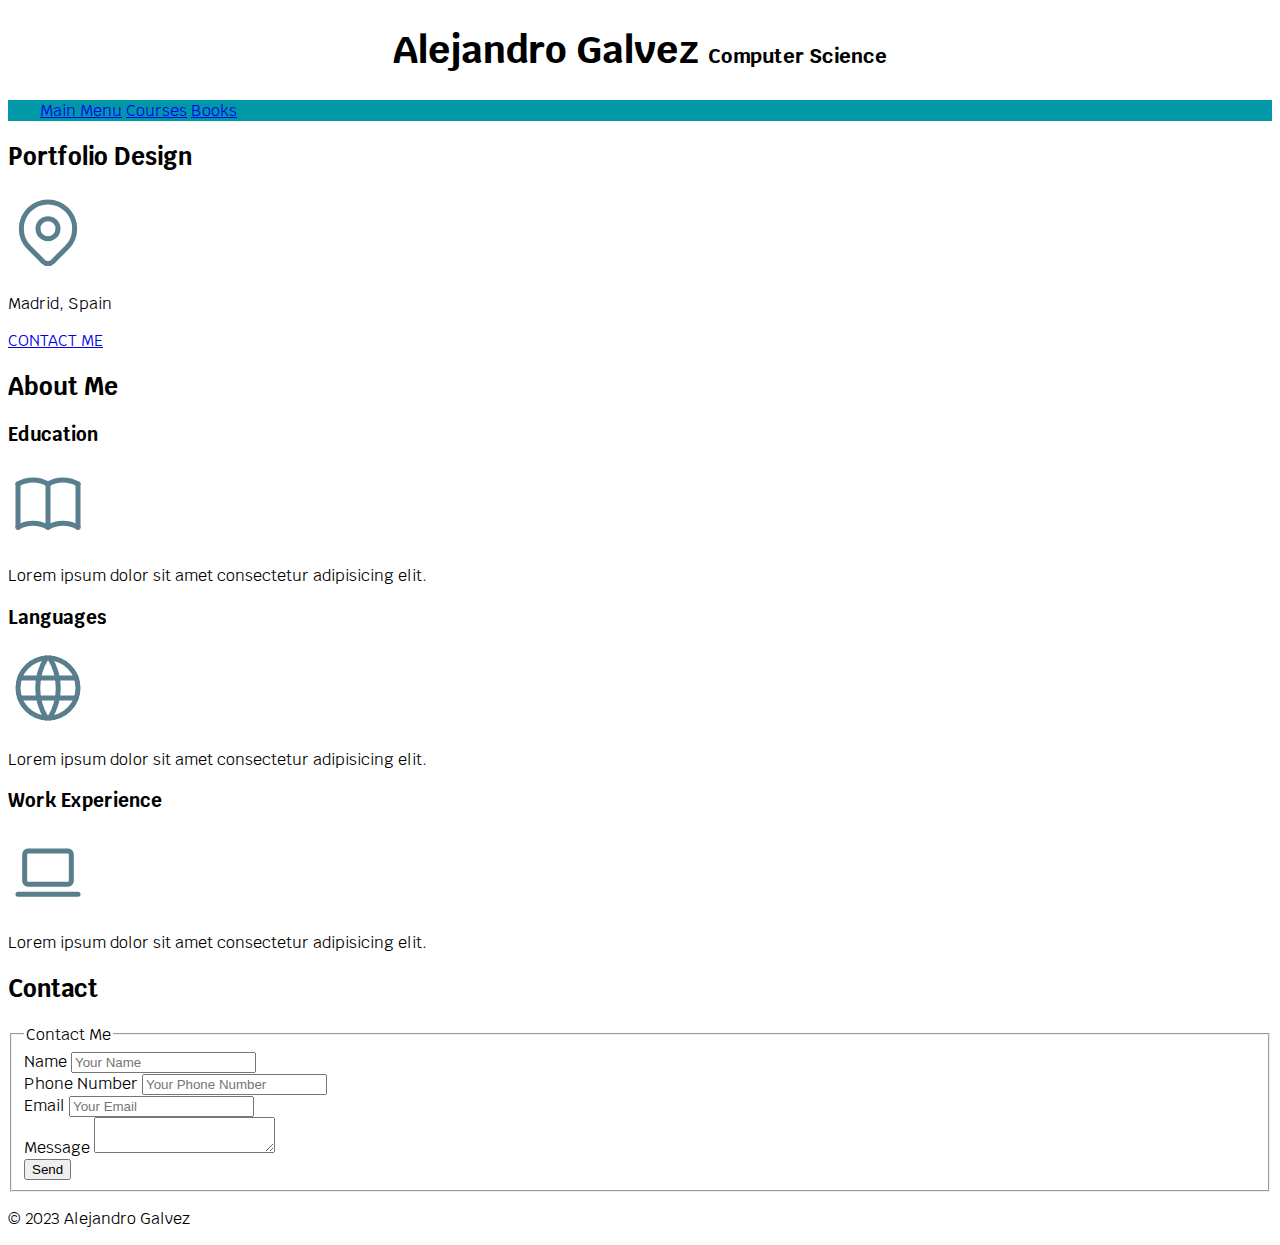
==== Freelancer/index.html @ a75926f3 "Adding more css" ====
<!DOCTYPE html>
<html lang="en">
<head>
    <meta charset="UTF-8">
    <meta http-equiv="X-UA-Compatible" content="IE=edge">
    <meta name="viewport" content="width=device-width, initial-scale=1.0">
    <title>Portfolio</title>
    <link rel = "preload" href="css/normalize.css" as="style">
    <link rel="stylesheet" href="css/normalize.css">
    <link href="https://fonts.googleapis.com/css2?family=Krub:wght@400;700&display=swap" rel="stylesheet"> 
    <link rel = "preload" href="css/style.css" as="style">
    <link rel="stylesheet" href="style.css">
</head>
<body>
    <header>
        <h1 class="title">Alejandro Galvez <span>Computer Science</span></h1>
    </header>

    <div class="nav-bg">
        <nav class="main-nav container">
            <a href="#">Main Menu</a>
            <a href="#">Courses</a>
            <a href="#">Books</a>
        </nav>
    </div>

    <section>
        <h2>Portfolio Design</h2>
        <p>
            <svg xmlns="http://www.w3.org/2000/svg" class="icon icon-tabler icon-tabler-map-pin" width="80" height="80" viewBox="0 0 24 24" stroke-width="1.5" stroke="#597e8d" fill="none" stroke-linecap="round" stroke-linejoin="round">
                <path stroke="none" d="M0 0h24v24H0z" fill="none"/>
                <circle cx="12" cy="11" r="3" />
                <path d="M17.657 16.657l-4.243 4.243a2 2 0 0 1 -2.827 0l-4.244 -4.243a8 8 0 1 1 11.314 0z" />
              </svg>
        </p>
        <p>Madrid, Spain</p>

        <a href="#">CONTACT ME</a>
        
    </section>
    
    <main>
        <h2 class="title2">About Me</h2>
        
        <section>
            <h3>Education</h3>
            <svg xmlns="http://www.w3.org/2000/svg" class="icon icon-tabler icon-tabler-book" width="80" height="80" viewBox="0 0 24 24" stroke-width="1.5" stroke="#597e8d" fill="none" stroke-linecap="round" stroke-linejoin="round">
                <path stroke="none" d="M0 0h24v24H0z" fill="none"/>
                <path d="M3 19a9 9 0 0 1 9 0a9 9 0 0 1 9 0" />
                <path d="M3 6a9 9 0 0 1 9 0a9 9 0 0 1 9 0" />
                <line x1="3" y1="6" x2="3" y2="19" />
                <line x1="12" y1="6" x2="12" y2="19" />
                <line x1="21" y1="6" x2="21" y2="19" />
            </svg>
            <p>Lorem ipsum dolor sit amet consectetur adipisicing elit.</p>
        </section>

        <section>
            <h3>Languages</h3>
            <svg xmlns="http://www.w3.org/2000/svg" class="icon icon-tabler icon-tabler-world" width="80" height="80" viewBox="0 0 24 24" stroke-width="1.5" stroke="#597e8d" fill="none" stroke-linecap="round" stroke-linejoin="round">
                <path stroke="none" d="M0 0h24v24H0z" fill="none"/>
                <circle cx="12" cy="12" r="9" />
                <line x1="3.6" y1="9" x2="20.4" y2="9" />
                <line x1="3.6" y1="15" x2="20.4" y2="15" />
                <path d="M11.5 3a17 17 0 0 0 0 18" />
                <path d="M12.5 3a17 17 0 0 1 0 18" />
              </svg>
            <p>Lorem ipsum dolor sit amet consectetur adipisicing elit.</p>
        </section>

        <section>
            <h3>Work Experience</h3>
            <svg xmlns="http://www.w3.org/2000/svg" class="icon icon-tabler icon-tabler-device-laptop" width="80" height="80" viewBox="0 0 24 24" stroke-width="1.5" stroke="#597e8d" fill="none" stroke-linecap="round" stroke-linejoin="round">
                <path stroke="none" d="M0 0h24v24H0z" fill="none"/>
                <line x1="3" y1="19" x2="21" y2="19" />
                <rect x="5" y="6" width="14" height="10" rx="1" />
              </svg>
            <p>Lorem ipsum dolor sit amet consectetur adipisicing elit.</p>
        </section>
    </main>

    <section>
        <h2>Contact</h2>

        <form>
            <fieldset>
                <legend>Contact Me</legend>

                <div>
                    <label for="name">Name</label>
                    <input type="text" placeholder="Your Name">
                </div>
                
                <div>
                    <label for="phone">Phone Number</label>
                    <input type="tel" placeholder="Your Phone Number">
                </div>
                
                <div>
                    <label for="email">Email</label>
                    <input type="email" placeholder="Your Email">
                </div>

                <div>
                    <label for="message">Message</label>
                    <textarea name="message"></textarea>
                </div>
                
                <div>
                    <input type="submit" value="Send">
                </div>
                
            </fieldset>
        </form>
    </section>

    <footer>
        <p>© 2023 Alejandro Galvez</p>
    </footer>
    
</body>
</html>
---- Freelancer/style.css ----
:root {
    --white: #ffffff;
    --black: #212121;
    --primary: #FFC107;
    --secondary:#0097A7;
    --grey: #757575;


}

html{
    font-size: 62.5%;
}

body{
    font-size: 16px; /* 1rem = 10px */
    font-family: 'Krub', sans-serif;
}


.title {
    text-align: center;
    font-size: 3.8rem;
}

.title span {
    font-size: 2rem;
}

.container{
    width: 120rem;
    /*margin-top: 0;
    margin-right: auto;
    margin-bottom: 0;
    margin-left:auto;
    This is the same as both lines below

    margin: 0 auto 0 auto;*/
    margin: 0 auto;
}

.nav-bg{
    background-color: var(--secondary);
}


.main-nav{
    background-color: var(--secondary);

}
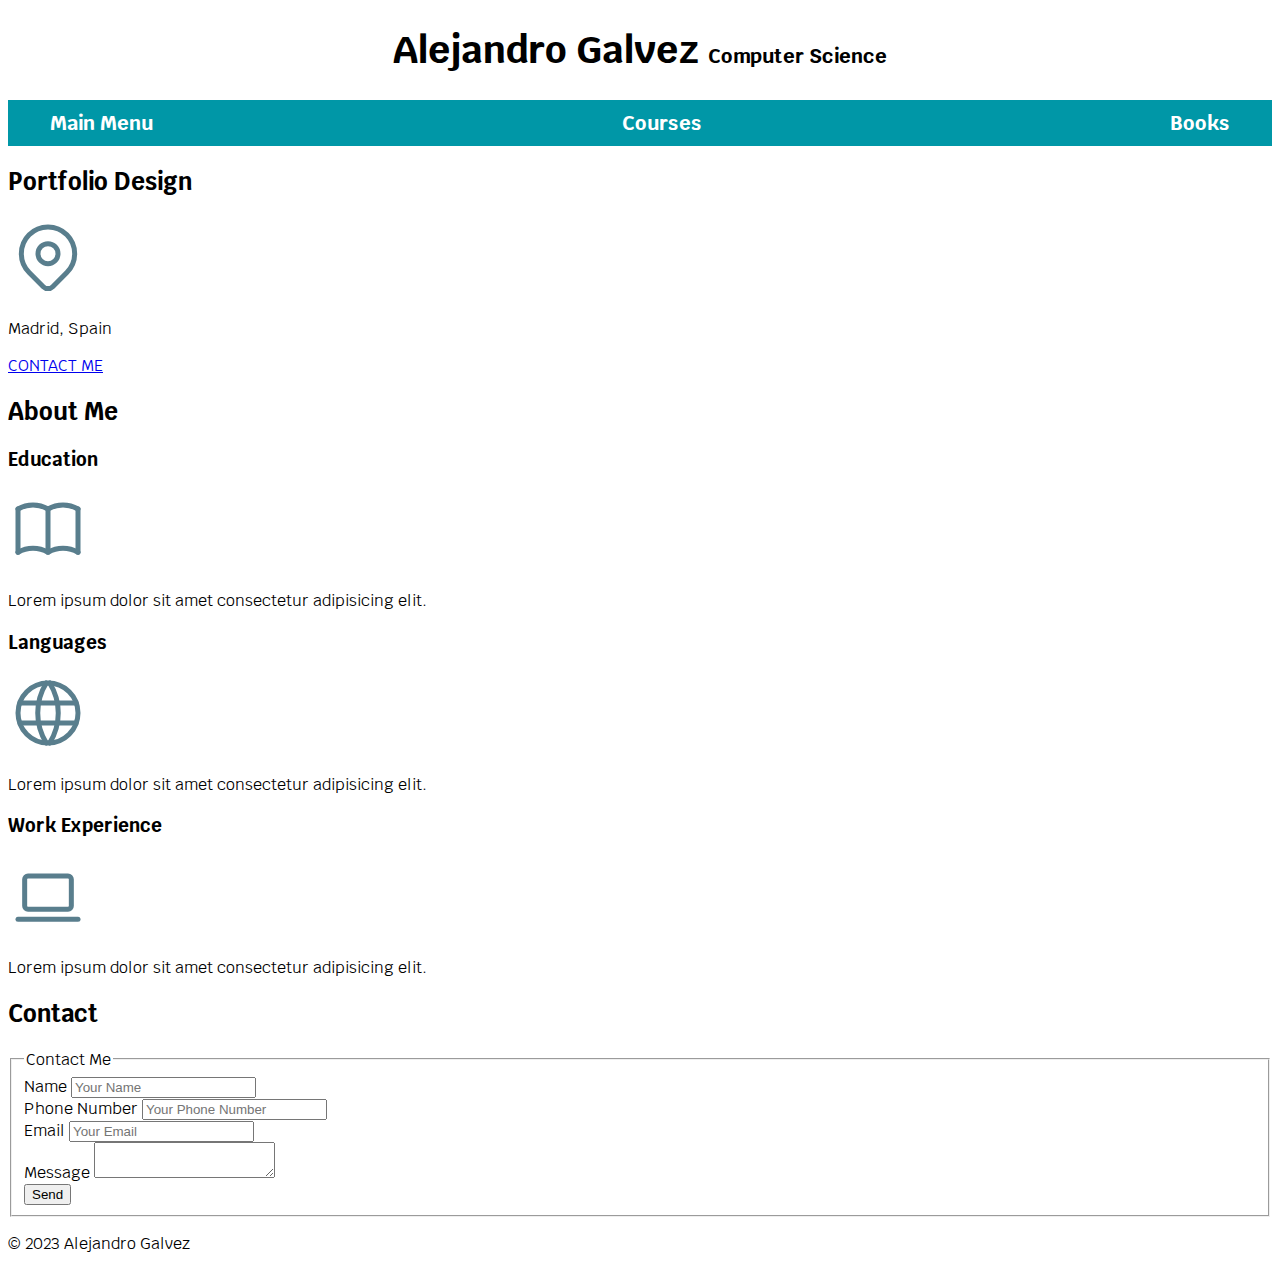
==== commit 42e8a506: "Finished nav bar" ====
--- a/Freelancer/index.html
+++ b/Freelancer/index.html
@@ -26,13 +26,11 @@
 
     <section>
         <h2>Portfolio Design</h2>
-        <p>
             <svg xmlns="http://www.w3.org/2000/svg" class="icon icon-tabler icon-tabler-map-pin" width="80" height="80" viewBox="0 0 24 24" stroke-width="1.5" stroke="#597e8d" fill="none" stroke-linecap="round" stroke-linejoin="round">
                 <path stroke="none" d="M0 0h24v24H0z" fill="none"/>
                 <circle cx="12" cy="11" r="3" />
                 <path d="M17.657 16.657l-4.243 4.243a2 2 0 0 1 -2.827 0l-4.244 -4.243a8 8 0 1 1 11.314 0z" />
               </svg>
-        </p>
         <p>Madrid, Spain</p>
 
         <a href="#">CONTACT ME</a>
--- a/Freelancer/style.css
+++ b/Freelancer/style.css
@@ -45,7 +45,21 @@
 
 
 .main-nav{
-    background-color: var(--secondary);
-
+    display: flex;
+    justify-content: space-between;
 }
 
+.main-nav a{
+    color:var(--white);
+    text-decoration:none;
+    font-size:2rem;
+    font-weight: 700;
+    padding: 1rem;
+}
+
+.main-nav a:hover{
+    color:var(--primary);
+}
+
+
+
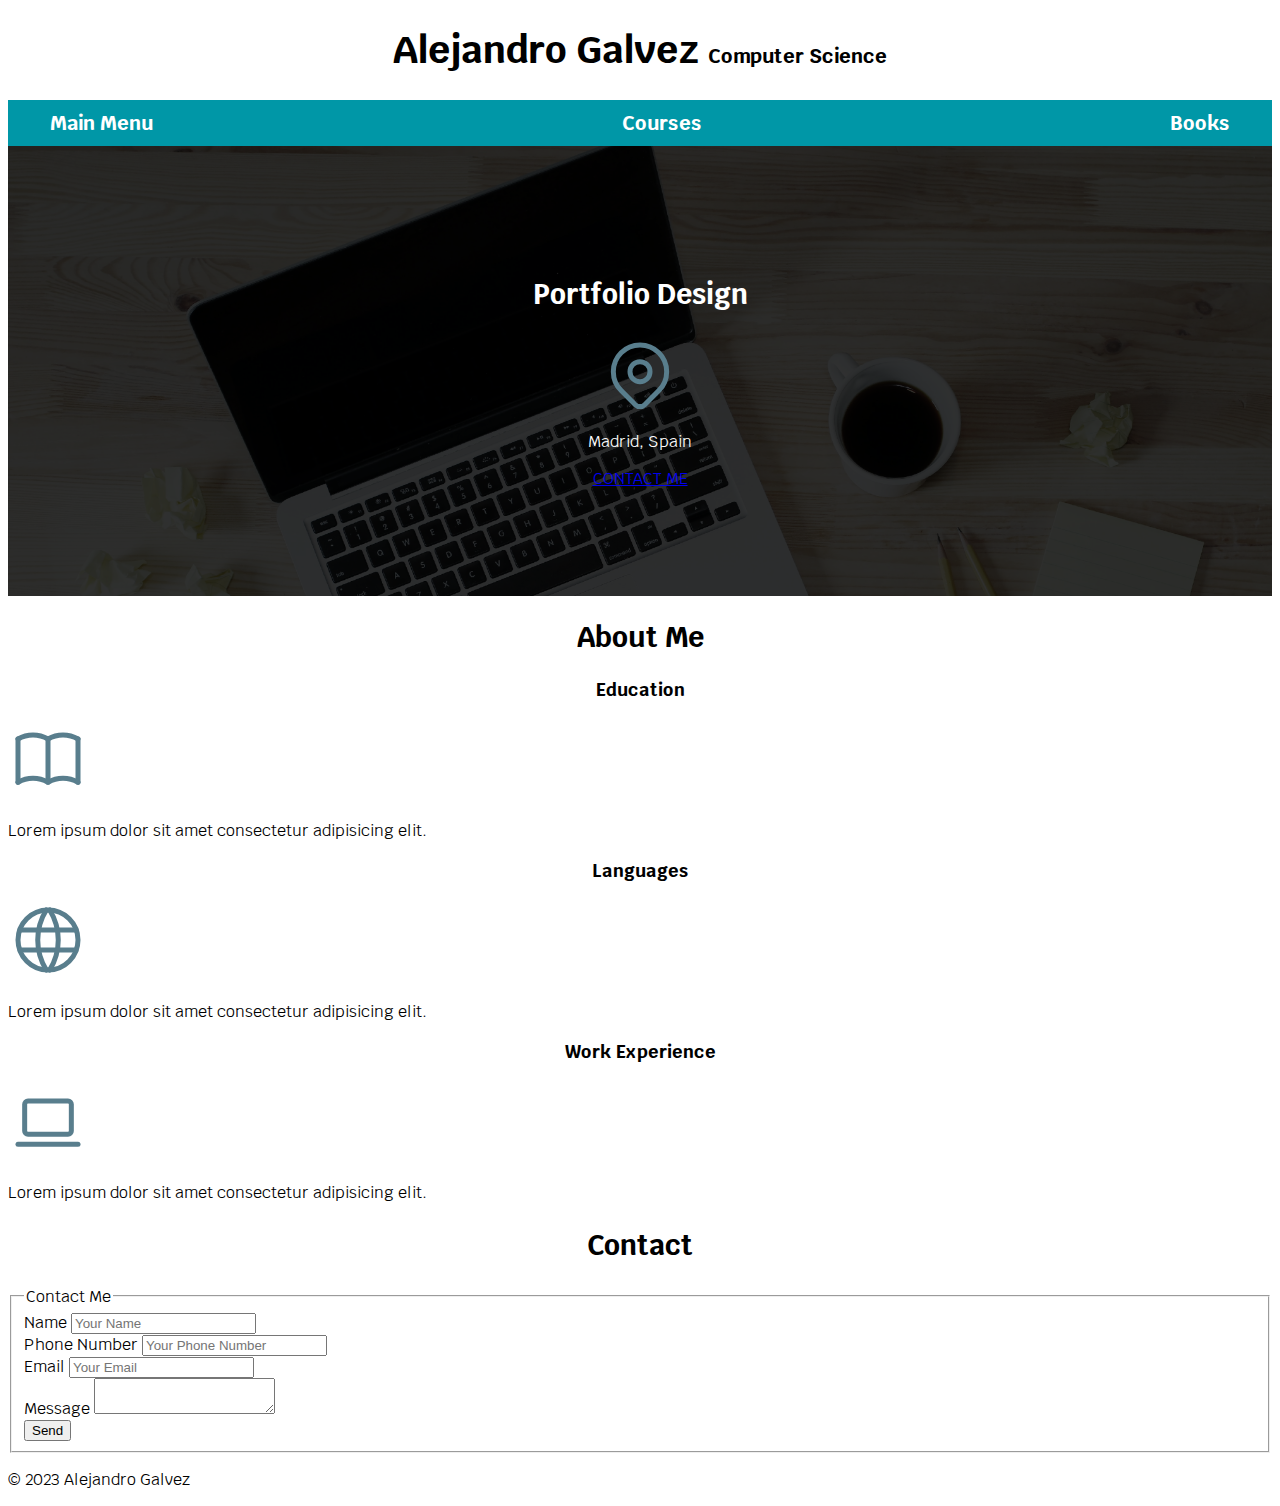
==== commit 9220fa3e: "Added picture, centered items" ====
--- a/Freelancer/index.html
+++ b/Freelancer/index.html
@@ -24,17 +24,19 @@
         </nav>
     </div>
 
-    <section>
-        <h2>Portfolio Design</h2>
+    <section class="hero">
+        <div class="content-hero">
+            <h2>Portfolio Design</h2>
+
             <svg xmlns="http://www.w3.org/2000/svg" class="icon icon-tabler icon-tabler-map-pin" width="80" height="80" viewBox="0 0 24 24" stroke-width="1.5" stroke="#597e8d" fill="none" stroke-linecap="round" stroke-linejoin="round">
                 <path stroke="none" d="M0 0h24v24H0z" fill="none"/>
                 <circle cx="12" cy="11" r="3" />
                 <path d="M17.657 16.657l-4.243 4.243a2 2 0 0 1 -2.827 0l-4.244 -4.243a8 8 0 1 1 11.314 0z" />
-              </svg>
-        <p>Madrid, Spain</p>
+            </svg>
+            <p>Madrid, Spain</p>
 
-        <a href="#">CONTACT ME</a>
-        
+            <a href="#">CONTACT ME</a>
+        </div>
     </section>
     
     <main>
--- a/Freelancer/style.css
+++ b/Freelancer/style.css
@@ -3,13 +3,16 @@
     --black: #212121;
     --primary: #FFC107;
     --secondary:#0097A7;
-    --grey: #757575;
-
+    --grey: #757575
 
 }
 
 html{
     font-size: 62.5%;
+    box-sizing: border-box;
+}
+*, *:before, *:after{
+    box-sizing: inherit;
 }
 
 body{
@@ -17,10 +20,18 @@
     font-family: 'Krub', sans-serif;
 }
 
+h1{
+    font-size: 3.8rem;
+}
+h2{
+    font-size: 2.8rem;
+}
+h3{
+    font-size: 1.8rem;
+}
 
-.title {
+h1,h2,h3 {
     text-align: center;
-    font-size: 3.8rem;
 }
 
 .title span {
@@ -28,7 +39,7 @@
 }
 
 .container{
-    width: 120rem;
+    max-width: 120rem;
     /*margin-top: 0;
     margin-right: auto;
     margin-bottom: 0;
@@ -46,10 +57,20 @@
 
 .main-nav{
     display: flex;
-    justify-content: space-between;
+    flex-direction:column;
+    
+}
+
+@media (min-width: 768px) {
+    .main-nav{
+        flex-direction: row;
+        justify-content: space-between;
+    }
 }
 
 .main-nav a{
+    display:block;
+    text-align:center;
     color:var(--white);
     text-decoration:none;
     font-size:2rem;
@@ -62,4 +83,34 @@
 }
 
 
+.hero{
+    background-image: url(./img/profile.jpg);
+    background-repeat: no-repeat;
+    background-size: cover;
+    height:450px;
+    padding:20px;
+    position:relative;
+}
 
+.content-hero{
+    position:absolute;
+    background-color: rgba(0,0,0,0.8);
+    top:0;
+    right:0;
+    bottom:0;
+    left:0;
+
+    display:flex;
+    flex-direction:column;
+    align-items: center;
+    justify-content: center;
+}
+
+.content-hero h2, .content-hero p{
+    color:var(--white);
+}
+
+
+
+
+
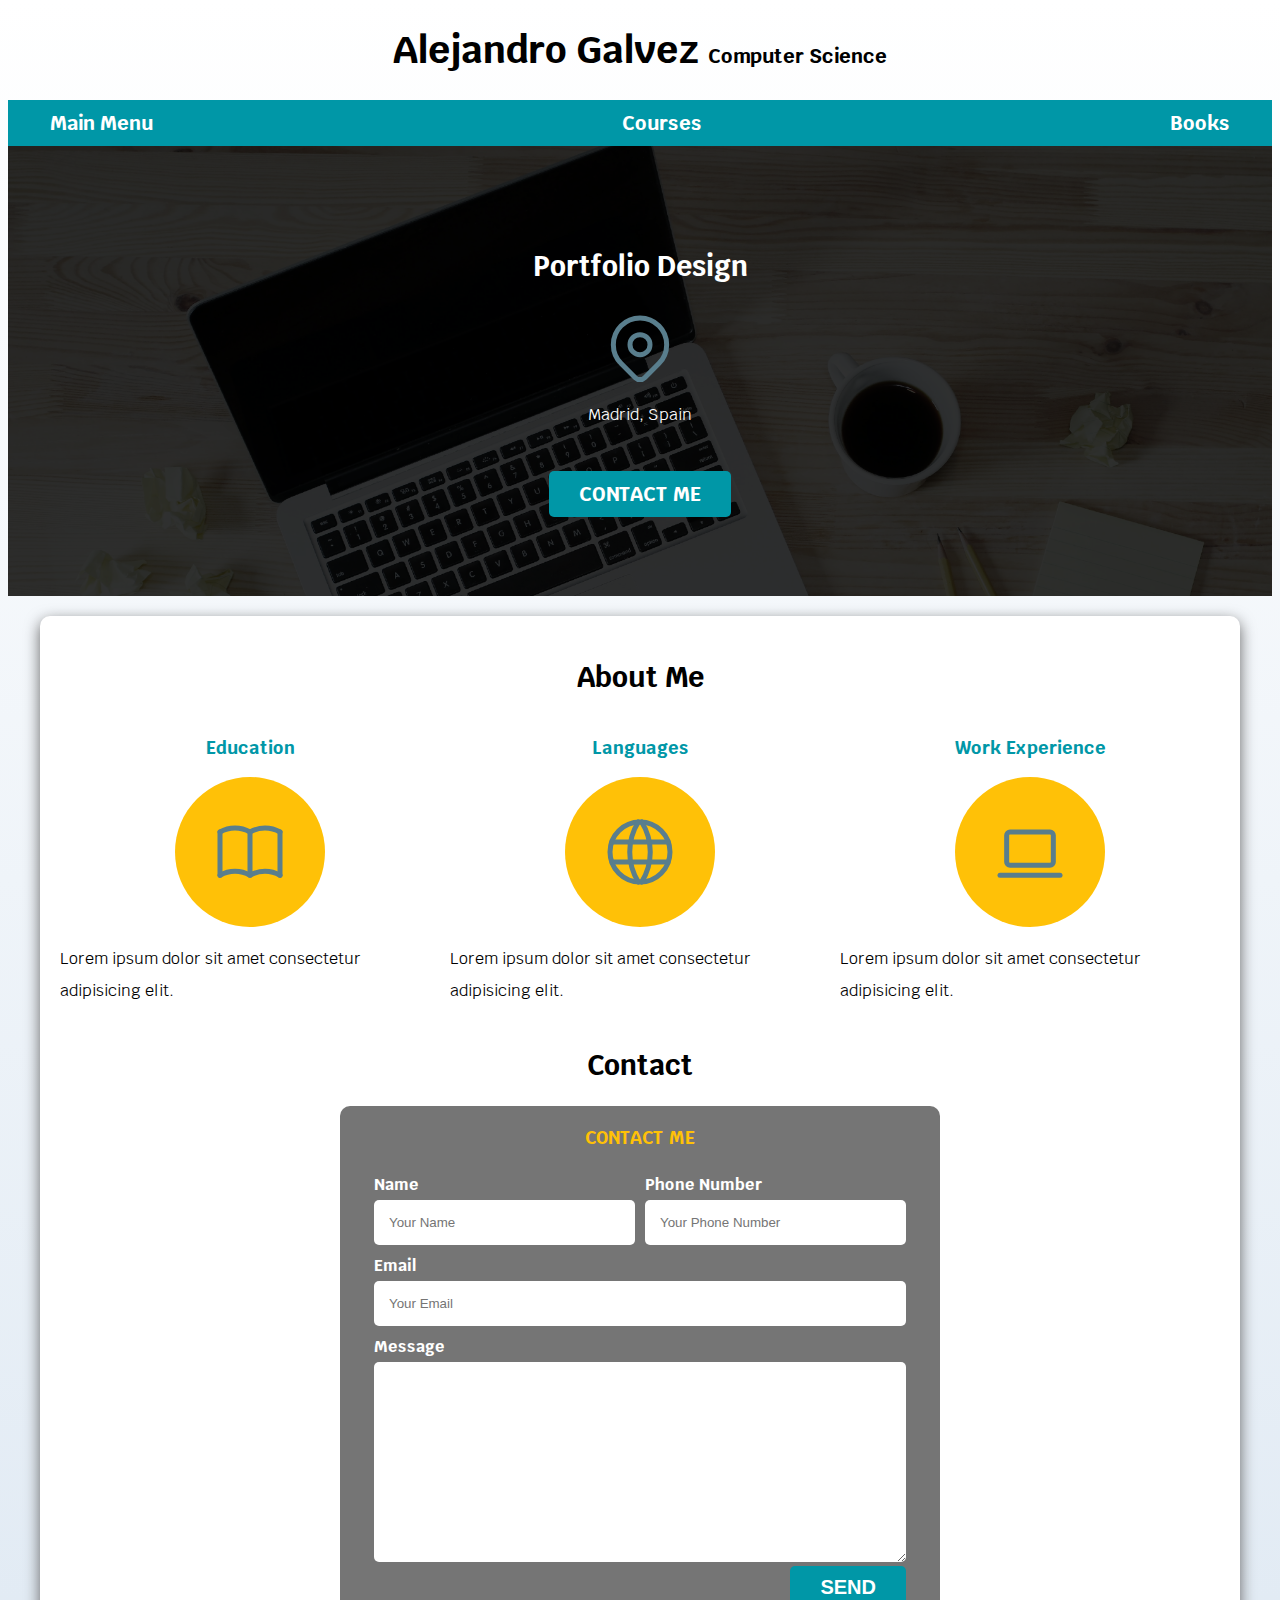
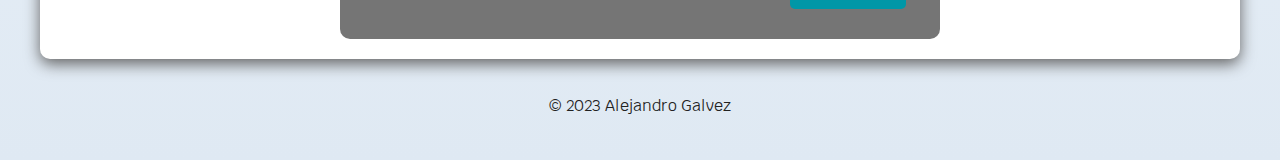
==== commit c1099c1d: "Deleted useless file, finished the design" ====
--- a/Freelancer/index.html
+++ b/Freelancer/index.html
@@ -35,86 +35,97 @@
             </svg>
             <p>Madrid, Spain</p>
 
-            <a href="#">CONTACT ME</a>
-        </div>
+            <a class="button" href="#">Contact Me</a>
+        </div> <!-- .content-hero-->
     </section>
     
-    <main>
+    <main class="container shadow">
         <h2 class="title2">About Me</h2>
+
+            <div class="about">
+            
+                <section class="info">
+                    <h3>Education</h3>
+                    <div class="icons">
+                        <svg xmlns="http://www.w3.org/2000/svg" class="icon icon-tabler icon-tabler-book" width="80" height="80" viewBox="0 0 24 24" stroke-width="1.5" stroke="#597e8d" fill="none" stroke-linecap="round" stroke-linejoin="round">
+                            <path stroke="none" d="M0 0h24v24H0z" fill="none"/>
+                            <path d="M3 19a9 9 0 0 1 9 0a9 9 0 0 1 9 0" />
+                            <path d="M3 6a9 9 0 0 1 9 0a9 9 0 0 1 9 0" />
+                            <line x1="3" y1="6" x2="3" y2="19" />
+                            <line x1="12" y1="6" x2="12" y2="19" />
+                            <line x1="21" y1="6" x2="21" y2="19" />
+                        </svg>
+                    </div>
+                    <p>Lorem ipsum dolor sit amet consectetur adipisicing elit.</p>
+                </section>
+
+                <section class="info">
+                    <h3>Languages</h3>
+                    <div class="icons">
+                        <svg xmlns="http://www.w3.org/2000/svg" class="icon icon-tabler icon-tabler-world" width="80" height="80" viewBox="0 0 24 24" stroke-width="1.5" stroke="#597e8d" fill="none" stroke-linecap="round" stroke-linejoin="round">
+                            <path stroke="none" d="M0 0h24v24H0z" fill="none"/>
+                            <circle cx="12" cy="12" r="9" />
+                            <line x1="3.6" y1="9" x2="20.4" y2="9" />
+                            <line x1="3.6" y1="15" x2="20.4" y2="15" />
+                            <path d="M11.5 3a17 17 0 0 0 0 18" />
+                            <path d="M12.5 3a17 17 0 0 1 0 18" />
+                        </svg>
+                    </div>
+                    <p>Lorem ipsum dolor sit amet consectetur adipisicing elit.</p>
+                </section>
+
+                <section class="info">
+                    <h3>Work Experience</h3>
+                    <div class="icons">
+                        <svg xmlns="http://www.w3.org/2000/svg" class="icon icon-tabler icon-tabler-device-laptop" width="80" height="80" viewBox="0 0 24 24" stroke-width="1.5" stroke="#597e8d" fill="none" stroke-linecap="round" stroke-linejoin="round">
+                            <path stroke="none" d="M0 0h24v24H0z" fill="none"/>
+                            <line x1="3" y1="19" x2="21" y2="19" />
+                            <rect x="5" y="6" width="14" height="10" rx="1" />
+                        </svg>
+                    </div>  
+                    <p>Lorem ipsum dolor sit amet consectetur adipisicing elit.</p>
+                </section>
+        </div> <!-- .about -->
         
         <section>
-            <h3>Education</h3>
-            <svg xmlns="http://www.w3.org/2000/svg" class="icon icon-tabler icon-tabler-book" width="80" height="80" viewBox="0 0 24 24" stroke-width="1.5" stroke="#597e8d" fill="none" stroke-linecap="round" stroke-linejoin="round">
-                <path stroke="none" d="M0 0h24v24H0z" fill="none"/>
-                <path d="M3 19a9 9 0 0 1 9 0a9 9 0 0 1 9 0" />
-                <path d="M3 6a9 9 0 0 1 9 0a9 9 0 0 1 9 0" />
-                <line x1="3" y1="6" x2="3" y2="19" />
-                <line x1="12" y1="6" x2="12" y2="19" />
-                <line x1="21" y1="6" x2="21" y2="19" />
-            </svg>
-            <p>Lorem ipsum dolor sit amet consectetur adipisicing elit.</p>
-        </section>
+            <h2>Contact</h2>
 
-        <section>
-            <h3>Languages</h3>
-            <svg xmlns="http://www.w3.org/2000/svg" class="icon icon-tabler icon-tabler-world" width="80" height="80" viewBox="0 0 24 24" stroke-width="1.5" stroke="#597e8d" fill="none" stroke-linecap="round" stroke-linejoin="round">
-                <path stroke="none" d="M0 0h24v24H0z" fill="none"/>
-                <circle cx="12" cy="12" r="9" />
-                <line x1="3.6" y1="9" x2="20.4" y2="9" />
-                <line x1="3.6" y1="15" x2="20.4" y2="15" />
-                <path d="M11.5 3a17 17 0 0 0 0 18" />
-                <path d="M12.5 3a17 17 0 0 1 0 18" />
-              </svg>
-            <p>Lorem ipsum dolor sit amet consectetur adipisicing elit.</p>
-        </section>
+            <form class="formulario">
+                <fieldset>
+                <legend>Contact Me</legend>
 
-        <section>
-            <h3>Work Experience</h3>
-            <svg xmlns="http://www.w3.org/2000/svg" class="icon icon-tabler icon-tabler-device-laptop" width="80" height="80" viewBox="0 0 24 24" stroke-width="1.5" stroke="#597e8d" fill="none" stroke-linecap="round" stroke-linejoin="round">
-                <path stroke="none" d="M0 0h24v24H0z" fill="none"/>
-                <line x1="3" y1="19" x2="21" y2="19" />
-                <rect x="5" y="6" width="14" height="10" rx="1" />
-              </svg>
-            <p>Lorem ipsum dolor sit amet consectetur adipisicing elit.</p>
+                    <div class="container-fields">
+
+                        <div class="field">
+                            <label for="name">Name</label>
+                            <input type="text" placeholder="Your Name">
+                        </div>
+                        
+                        <div class="field">
+                            <label for="phone">Phone Number</label>
+                            <input type="tel" placeholder="Your Phone Number">
+                        </div>
+                        
+                        <div class="field">
+                            <label for="email">Email</label>
+                            <input type="email" placeholder="Your Email">
+                        </div>
+
+                        <div class="field">
+                            <label>Message</label>
+                            <textarea></textarea>
+                        </div>
+                    </div> <!-- .container-fields -->
+                    
+                    <div class="align-right flex">
+                        <input class="button w-sm-100" type="submit" value="Send">
+                    </div>
+                    
+                </fieldset>
+            </form>
         </section>
     </main>
-
-    <section>
-        <h2>Contact</h2>
-
-        <form>
-            <fieldset>
-                <legend>Contact Me</legend>
-
-                <div>
-                    <label for="name">Name</label>
-                    <input type="text" placeholder="Your Name">
-                </div>
-                
-                <div>
-                    <label for="phone">Phone Number</label>
-                    <input type="tel" placeholder="Your Phone Number">
-                </div>
-                
-                <div>
-                    <label for="email">Email</label>
-                    <input type="email" placeholder="Your Email">
-                </div>
-
-                <div>
-                    <label for="message">Message</label>
-                    <textarea name="message"></textarea>
-                </div>
-                
-                <div>
-                    <input type="submit" value="Send">
-                </div>
-                
-            </fieldset>
-        </form>
-    </section>
-
-    <footer>
+    <footer class="footer">
         <p>© 2023 Alejandro Galvez</p>
     </footer>
     
--- a/Freelancer/style.css
+++ b/Freelancer/style.css
@@ -7,9 +7,12 @@
 
 }
 
+/* Global */
+
 html{
     font-size: 62.5%;
-    box-sizing: border-box;
+    box-sizing: border-box; /*Tip for Box Model*/
+    /*scroll-snap-type: y mandatory;*/
 }
 *, *:before, *:after{
     box-sizing: inherit;
@@ -18,24 +21,7 @@
 body{
     font-size: 16px; /* 1rem = 10px */
     font-family: 'Krub', sans-serif;
-}
-
-h1{
-    font-size: 3.8rem;
-}
-h2{
-    font-size: 2.8rem;
-}
-h3{
-    font-size: 1.8rem;
-}
-
-h1,h2,h3 {
-    text-align: center;
-}
-
-.title span {
-    font-size: 2rem;
+    background-image: linear-gradient(to top, #DFE9F3 0%, var(--white) 100%);
 }
 
 .container{
@@ -50,6 +36,78 @@
     margin: 0 auto;
 }
 
+.button{
+    background-color: var(--secondary);
+    color:var(--white);
+    padding: 1rem 3rem;
+    margin-top: 3rem;
+    font-size:2rem;
+    text-decoration:none;
+    text-transform:uppercase;
+    font-weight: 700;
+    border-radius:0.5rem;
+    width:90%;
+    text-align:center;
+    border:none;
+}
+@media (min-width: 480px) {
+.button{
+    width:auto;
+    }
+}
+
+.button:hover{
+    cursor: pointer;
+}
+
+.shadow{
+    box-shadow: 0px 5px 15px 0px rgba(99,99,99,1);
+    background-color:var(--white);
+    padding:2rem;
+    border-radius:1rem;
+}
+
+/* Typography */
+
+h1{
+    font-size: 3.8rem;
+}
+h2{
+    font-size: 2.8rem;
+}
+h3{
+    font-size: 1.8rem;
+}
+
+h1,h2,h3 {
+    text-align: center;
+}
+
+/* Titles */
+
+.title span {
+    font-size: 2rem;
+}
+
+/* Header */
+
+.w-sm-100{
+    width:100%;
+}
+@media (min-width: 768px) {
+    .w-sm-100{
+        width:auto;
+    }
+}
+
+.flex{
+    display:flex;
+}
+
+.align-right{
+    justify-content: flex-end;
+}
+
 .nav-bg{
     background-color: var(--secondary);
 }
@@ -90,6 +148,7 @@
     height:450px;
     padding:20px;
     position:relative;
+    margin-bottom:2rem;
 }
 
 .content-hero{
@@ -110,7 +169,116 @@
     color:var(--white);
 }
 
-
-
-
-
+/* Scroll snap
+.about, .main-nav, .formulario{
+    scroll-snap-align:center;
+    scroll-snap-stop:always;
+}
+*/
+
+@media (min-width: 768px) {
+    /* About */
+.about{
+    display:grid;
+    grid-template-columns: 1fr 1fr 1fr;
+    column-gap: 1rem;
+}
+    
+}
+
+.info{
+    display:flex;
+    flex-direction:column;
+    align-items: center;
+
+}
+
+.info h3{
+    color:var(--secondary)
+}
+
+.info p{
+    line-height:2;
+}
+
+.about .icons{
+    height:15rem;
+    width:15rem;
+    background-color:var(--primary);
+    border-radius:50%;
+    display:flex;
+    justify-content:center;
+    align-items: center;
+}
+
+
+.formulario{
+    background-color:var(--grey);
+    width: min(60rem, 100%); /*uses lowest value*/
+    margin: 0 auto;
+    padding:2rem;
+    border-radius:1rem;
+}
+
+.formulario fieldset{
+    border:none;
+}
+
+.formulario legend{
+    margin:0 auto;
+    font-size:1.8rem;
+    font-weight: 700;
+    text-transform: uppercase;
+    margin-bottom:2rem;
+    color:var(--primary)
+}
+
+@media (min-width: 768px) {
+    .container-fields{
+        display:grid;
+        grid-template-columns: 1fr 1fr;
+        column-gap: 1rem;
+        grid-template-rows: auto auto 20rem;
+
+    }
+    .field:nth-child(3){
+        grid-column: 1 / 3;
+    }
+    .field:nth-child(4){
+        grid-column: 1 / 3;
+    }
+}
+
+.field{
+    margin-bottom:1rem;
+}
+
+.field label{
+    color:var(--white);
+    font-weight: bold;
+    margin-bottom:0.5rem;
+    display:block;
+}
+
+.field textarea{
+    height:20rem;
+}
+
+.field input[type="text"], .field input[type="tel"], .field input[type="email"], .field textarea{
+    width:100%;
+    border:none;
+    padding:1.5rem;
+    border-radius: 0.5rem;
+}
+
+.footer{
+    padding:2rem;
+    text-align:center;
+    color:var(--black);
+}
+
+
+
+
+
+
